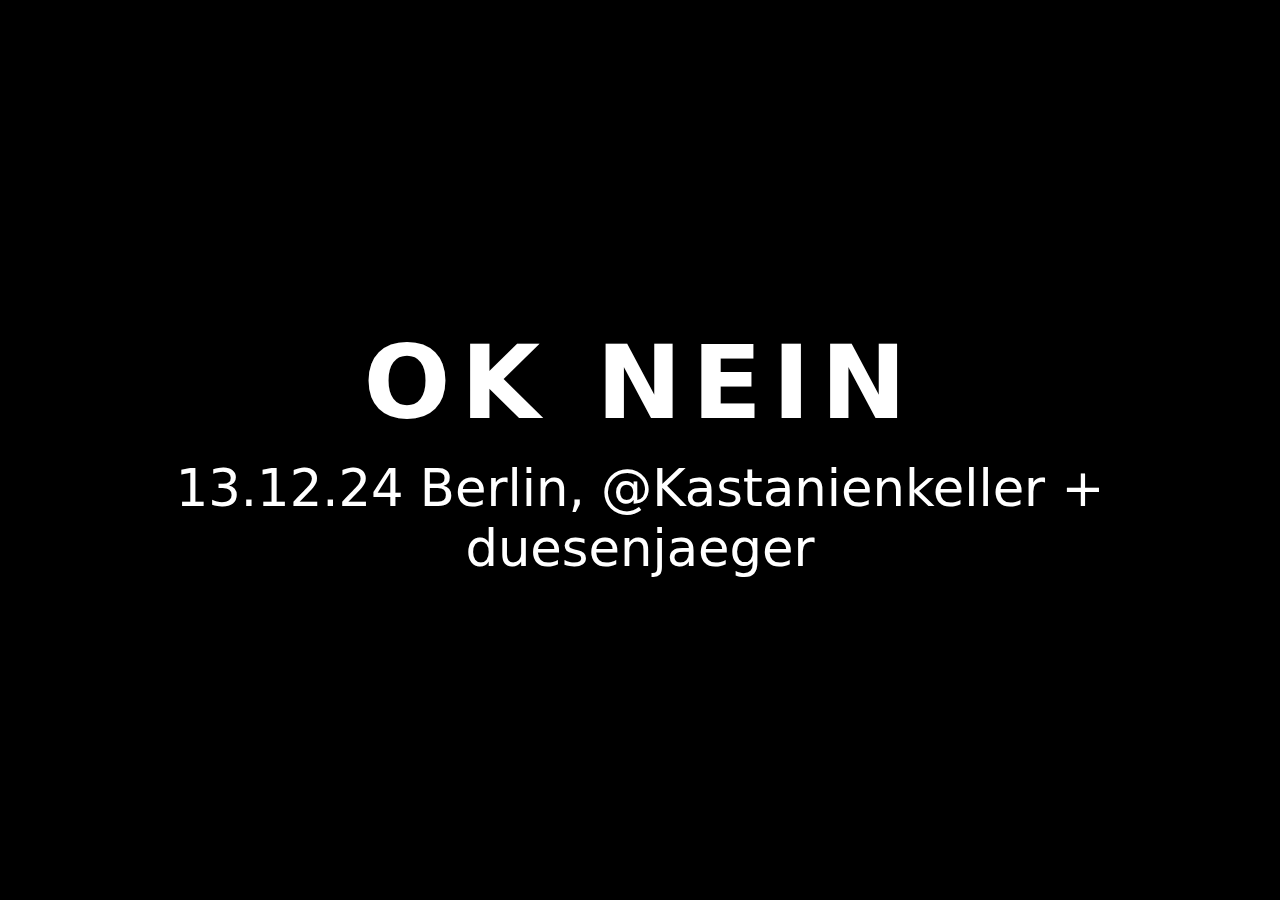
==== index.html @ 97c54432 "v0.1" ====
<!DOCTYPE html>
<html>
<head>
  <link rel="stylesheet" href="assets/css/main.css">
</head>

<body>
  <div class="text-container">
    <div class="main-text">OK NEIN</div>
    <div class="sub-text">13.12.24 Berlin, @Kastanienkeller + duesenjaeger</div>
  </div>
</body>

</html>
---- assets/css/main.css ----
/* Reset default margins and padding */
* {
  margin: 0;
  padding: 0;
  box-sizing: border-box;
}

/* Basic body styling */
body {
  background-color: black;
  color: white;
  font-family: Arial, sans-serif;
  min-height: 100vh;
  display: flex;
  justify-content: center;
  align-items: center;
  position: relative; /* Add this for absolute positioning of background */
  font-family: system-ui, /* Modern browsers' native font */
               -apple-system, /* iOS Safari, macOS Safari */
               BlinkMacSystemFont, /* Chrome on macOS */
               'Segoe UI', /* Windows */
               Roboto, /* Android, Chrome OS */
               'Helvetica Neue', /* macOS */
               Arial,
               sans-serif;
  
}

body::before {
  content: '';
  position: absolute;
  top: 0;
  left: 0;
  width: 100%;
  height: 100%;
  background-image: url('../images/bg.jpg');
  background-size: cover;
  background-position: center center;
  opacity: 0;
  z-index: -1;
  animation: 
    fadeIn 5s ease-in forwards 2s,  /* Initial fade with 5s delay, then stay */
    subtlePulse 60s ease-in-out infinite 7s,  /* Start pulsing after fade-in */
    slideBackground 60s ease-in-out infinite 5s;
}

@keyframes fadeIn {
  from { opacity: 0; }
  to { opacity: 0.15; }
}

@keyframes subtlePulse {
  0%, 100% { opacity: 0.15; }
  50% { opacity: 0.2; }
}

@keyframes slideBackground {
  0%, 100% { background-position: center center; }
  25% { background-position: 100% center; }
  75% { background-position: 0% center; }
}

.text-container {
  display: flex;
  flex-direction: column;
  align-items: center;
}
/* Main text styling */
.main-text {
  display: block;  /* Forces the div to take full width */
  font-size: 8vw;
  font-weight: bold;
  text-align: center;
  letter-spacing: 0.1em;
}

/* Subtext styling */
.sub-text {
  display: block;  /* Forces the div to take full width */
  font-size: calc(8vw * 0.5);  /* 75% of main-text size */
  text-align: center;
  margin-top: 1rem;  /* Add some spacing between main text and subtext */
}
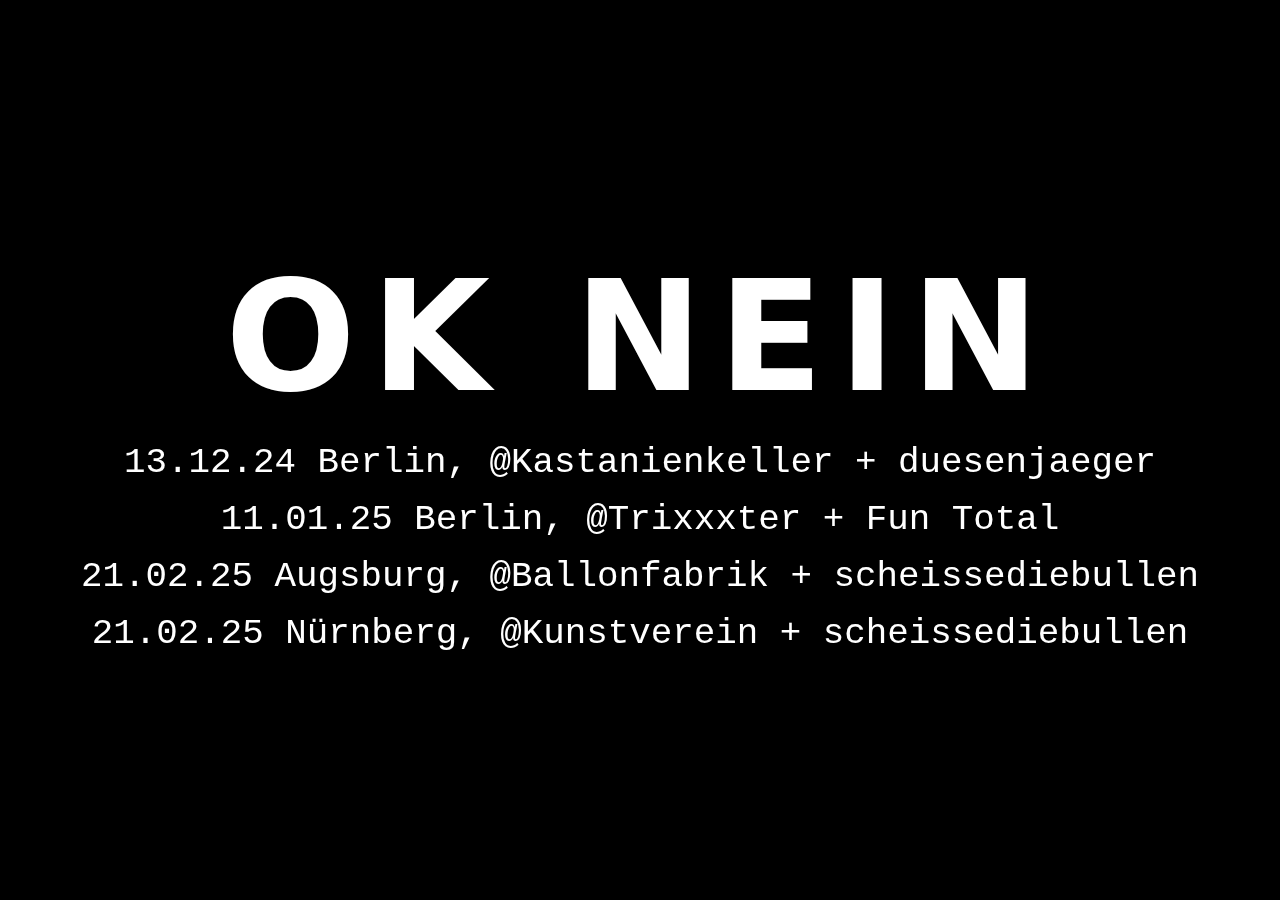
==== commit 1bc27d6d: "more concerts" ====
--- a/index.html
+++ b/index.html
@@ -8,6 +8,9 @@
   <div class="text-container">
     <div class="main-text">OK NEIN</div>
     <div class="sub-text">13.12.24 Berlin, @Kastanienkeller + duesenjaeger</div>
+    <div class="sub-text">11.01.25 Berlin, @Trixxxter + Fun Total</div>
+    <div class="sub-text">21.02.25 Augsburg, @Ballonfabrik + scheissediebullen</div>
+    <div class="sub-text">21.02.25 Nürnberg, @Kunstverein + scheissediebullen</div>
   </div>
 </body>
 
--- a/assets/css/main.css
+++ b/assets/css/main.css
@@ -9,8 +9,8 @@
 body {
   background-color: black;
   color: white;
-  font-family: Arial, sans-serif;
   min-height: 100vh;
+  min-height: 100dvh;
   display: flex;
   justify-content: center;
   align-items: center;
@@ -23,16 +23,17 @@
                'Helvetica Neue', /* macOS */
                Arial,
                sans-serif;
-  
+  padding: 10px;  
 }
 
 body::before {
   content: '';
-  position: absolute;
+  position: fixed;
   top: 0;
   left: 0;
   width: 100%;
-  height: 100%;
+  height: 100vh;
+  height: 100dvh;
   background-image: url('../images/bg.jpg');
   background-size: cover;
   background-position: center center;
@@ -68,7 +69,7 @@
 /* Main text styling */
 .main-text {
   display: block;  /* Forces the div to take full width */
-  font-size: 8vw;
+  font-size: 12vw;
   font-weight: bold;
   text-align: center;
   letter-spacing: 0.1em;
@@ -77,7 +78,8 @@
 /* Subtext styling */
 .sub-text {
   display: block;  /* Forces the div to take full width */
-  font-size: calc(8vw * 0.5);  /* 75% of main-text size */
+  font-size: calc(8vw * 0.35);
   text-align: center;
   margin-top: 1rem;  /* Add some spacing between main text and subtext */
+  font-family: 'Courier New', Courier, monospace;
 }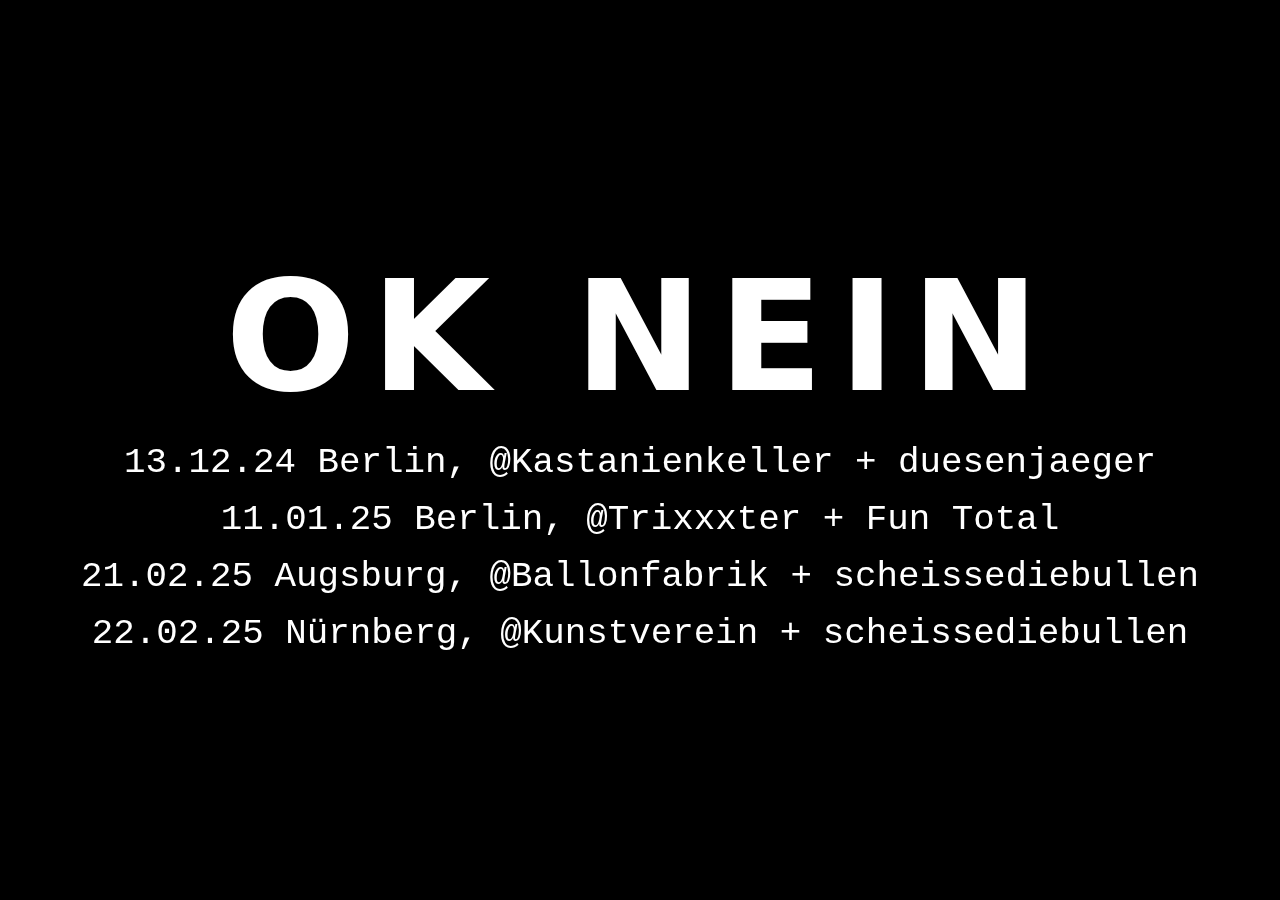
==== commit 35ecb47d: "foo" ====
--- a/index.html
+++ b/index.html
@@ -1,6 +1,11 @@
 <!DOCTYPE html>
-<html>
+<html lang="de">
+
 <head>
+  <meta charset="UTF-8">
+  <meta name="viewport" content="width=device-width, initial-scale=1.0">
+  <meta name="description" content="OK NEIN - Tour Dates 2024/2025">
+  <title>OK NEIN - Tour Dates</title>
   <link rel="stylesheet" href="assets/css/main.css">
 </head>
 
@@ -10,7 +15,7 @@
     <div class="sub-text">13.12.24 Berlin, @Kastanienkeller + duesenjaeger</div>
     <div class="sub-text">11.01.25 Berlin, @Trixxxter + Fun Total</div>
     <div class="sub-text">21.02.25 Augsburg, @Ballonfabrik + scheissediebullen</div>
-    <div class="sub-text">21.02.25 Nürnberg, @Kunstverein + scheissediebullen</div>
+    <div class="sub-text">22.02.25 Nürnberg, @Kunstverein + scheissediebullen</div>
   </div>
 </body>
 
--- a/assets/css/main.css
+++ b/assets/css/main.css
@@ -23,10 +23,14 @@
                'Helvetica Neue', /* macOS */
                Arial,
                sans-serif;
-  padding: 10px;  
+  padding: max(10px, 2vw);  /* Uses at least 10px, scales up on larger screens */
+  -webkit-font-smoothing: antialiased;  /* Better rendering on Apple devices */
+  -moz-osx-font-smoothing: grayscale;
+  -webkit-text-size-adjust: 100%;
 }
 
 body::before {
+  will-change: opacity, background-position;
   content: '';
   position: fixed;
   top: 0;
@@ -65,6 +69,8 @@
   display: flex;
   flex-direction: column;
   align-items: center;
+  width: 100%;
+  max-width: calc(100% - 20px);
 }
 /* Main text styling */
 .main-text {
@@ -81,5 +87,11 @@
   font-size: calc(8vw * 0.35);
   text-align: center;
   margin-top: 1rem;  /* Add some spacing between main text and subtext */
-  font-family: 'Courier New', Courier, monospace;
+  font-family: ui-monospace,  /* Modern browsers */
+               SFMono-Regular,  /* Apple systems */
+               Menlo,  /* macOS/iOS */
+               Monaco,  /* macOS/iOS */
+               'Courier New',  /* Windows/iOS */
+               Courier,
+               monospace;  /* Generic fallback */
 }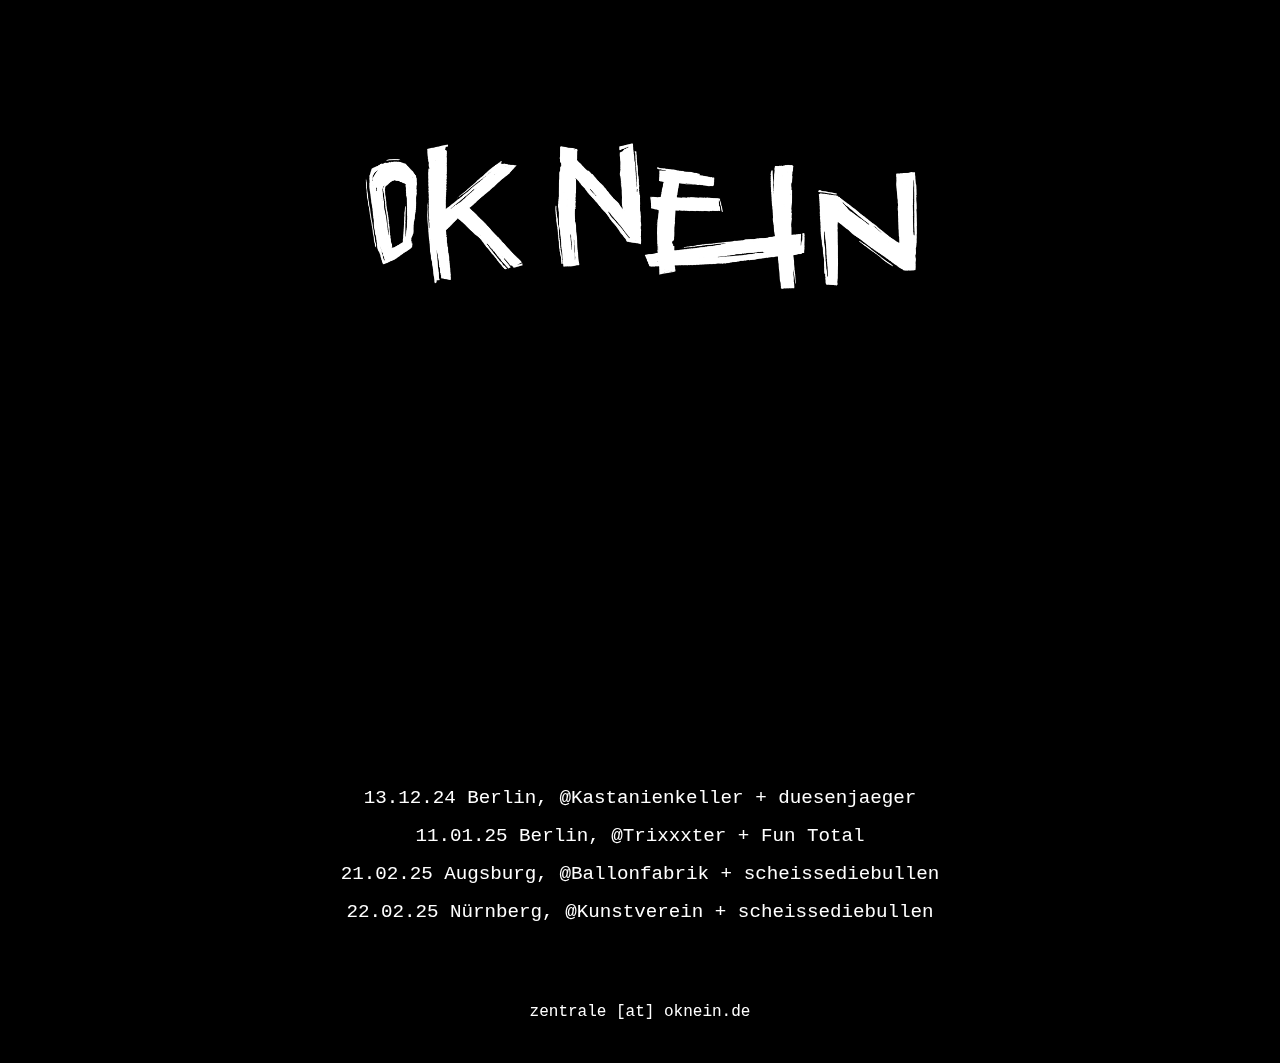
==== commit c3cd2c3a: "added video & footer" ====
--- a/index.html
+++ b/index.html
@@ -10,12 +10,23 @@
 </head>
 
 <body>
-  <div class="text-container">
-    <div class="main-text">OK NEIN</div>
-    <div class="sub-text">13.12.24 Berlin, @Kastanienkeller + duesenjaeger</div>
-    <div class="sub-text">11.01.25 Berlin, @Trixxxter + Fun Total</div>
-    <div class="sub-text">21.02.25 Augsburg, @Ballonfabrik + scheissediebullen</div>
-    <div class="sub-text">22.02.25 Nürnberg, @Kunstverein + scheissediebullen</div>
+  <div class="main-container">
+    <img src="assets/images/oknein.png" alt="OK NEIN" class="logo">
+    
+    <iframe class="youtube-embed" width="560" height="315" src="https://www.youtube.com/embed/hJL6jzHCCSY?si=0oCUPQqzzDC5m5z3" title="YouTube video player" frameborder="0" allow="accelerometer; autoplay; clipboard-write; encrypted-media; gyroscope; picture-in-picture; web-share" referrerpolicy="strict-origin-when-cross-origin" allowfullscreen></iframe>
+
+    <div class="concerts-container">      
+      <div class="concert">13.12.24 Berlin, @Kastanienkeller + duesenjaeger</div>
+      <div class="concert">11.01.25 Berlin, @Trixxxter + Fun Total</div>
+      <div class="concert">21.02.25 Augsburg, @Ballonfabrik + scheissediebullen</div>
+      <div class="concert">22.02.25 Nürnberg, @Kunstverein + scheissediebullen</div>
+    </div>
+    
+    <footer>
+      <div class="contact">
+        zentrale [at] oknein.de
+      </div>
+    </footer>
   </div>
 </body>
 
--- a/assets/css/main.css
+++ b/assets/css/main.css
@@ -10,19 +10,18 @@
   background-color: black;
   color: white;
   min-height: 100vh;
-  min-height: 100dvh;
-  display: flex;
+  margin: 0;
+  position: relative;
+  display: block;
   justify-content: center;
   align-items: center;
-  position: relative; /* Add this for absolute positioning of background */
-  font-family: system-ui, /* Modern browsers' native font */
-               -apple-system, /* iOS Safari, macOS Safari */
-               BlinkMacSystemFont, /* Chrome on macOS */
-               'Segoe UI', /* Windows */
-               Roboto, /* Android, Chrome OS */
-               'Helvetica Neue', /* macOS */
-               Arial,
-               sans-serif;
+  font-family: ui-monospace,
+  SFMono-Regular,
+  Menlo,
+  Monaco,
+  'Courier New',
+  Courier,
+  monospace;
   padding: max(10px, 2vw);  /* Uses at least 10px, scales up on larger screens */
   -webkit-font-smoothing: antialiased;  /* Better rendering on Apple devices */
   -moz-osx-font-smoothing: grayscale;
@@ -37,7 +36,6 @@
   left: 0;
   width: 100%;
   height: 100vh;
-  height: 100dvh;
   background-image: url('../images/bg.jpg');
   background-size: cover;
   background-position: center center;
@@ -65,33 +63,87 @@
   75% { background-position: 0% center; }
 }
 
-.text-container {
+.main-container {
+  display: flex;
+  flex-direction: column;
+  align-items: center;
+  min-height: calc(100vh - max(10px, 2vw));
+  width: 100%;
+}
+
+.concerts-container {
+  margin-top: 1rem;
+  margin-bottom: 2rem;
+  flex: 1;
   display: flex;
   flex-direction: column;
   align-items: center;
   width: 100%;
   max-width: calc(100% - 20px);
-}
-/* Main text styling */
-.main-text {
-  display: block;  /* Forces the div to take full width */
-  font-size: 12vw;
-  font-weight: bold;
   text-align: center;
-  letter-spacing: 0.1em;
 }
 
-/* Subtext styling */
-.sub-text {
-  display: block;  /* Forces the div to take full width */
-  font-size: calc(8vw * 0.35);
+/* Logo styling (replacing main-text) */
+.logo {
+  width: 80%;  /* Adjust this value to control the logo size */
+  max-width: 600px;  /* Prevents the logo from becoming too large */
+  height: auto;
+  margin: 2rem 0;
+}
+
+/* Concert styling */
+.concert {
+  display: block;
+  font-size: 1vw;  /* Default size for large desktops */
   text-align: center;
-  margin-top: 1rem;  /* Add some spacing between main text and subtext */
-  font-family: ui-monospace,  /* Modern browsers */
-               SFMono-Regular,  /* Apple systems */
-               Menlo,  /* macOS/iOS */
-               Monaco,  /* macOS/iOS */
-               'Courier New',  /* Windows/iOS */
-               Courier,
-               monospace;  /* Generic fallback */
+  margin-top: 1rem;
+}
+
+@media screen and (max-width: 1440px) {
+  .concert {
+    font-size: 1.5vw;  /* Size for small desktops */
+  }
+}
+
+@media screen and (max-width: 1024px) {
+  .concert {
+    font-size: 2.5vw;  /* Medium size for tablets */
+  }
+}
+
+@media screen and (max-width: 768px) {
+  .concert {
+    font-size: 4vw;  /* Larger size for mobile devices */
+  }
+}
+
+footer {
+  width: 100%;
+  text-align: center;
+  margin-top: 2rem;
+  padding: 1rem 0;
+}
+
+.contact a {
+  color: inherit;
+  text-decoration: none;
+}
+
+.contact a:hover {
+  text-decoration: underline;
+}
+
+.youtube-embed {
+  display: block;
+  margin: 0 auto;
+  width: 50%;
+  height: auto;
+  aspect-ratio: 16/9;
+  margin-bottom: auto;
+}
+
+@media screen and (max-width: 768px) {
+  .youtube-embed {
+    width: 100%;
+  }
 }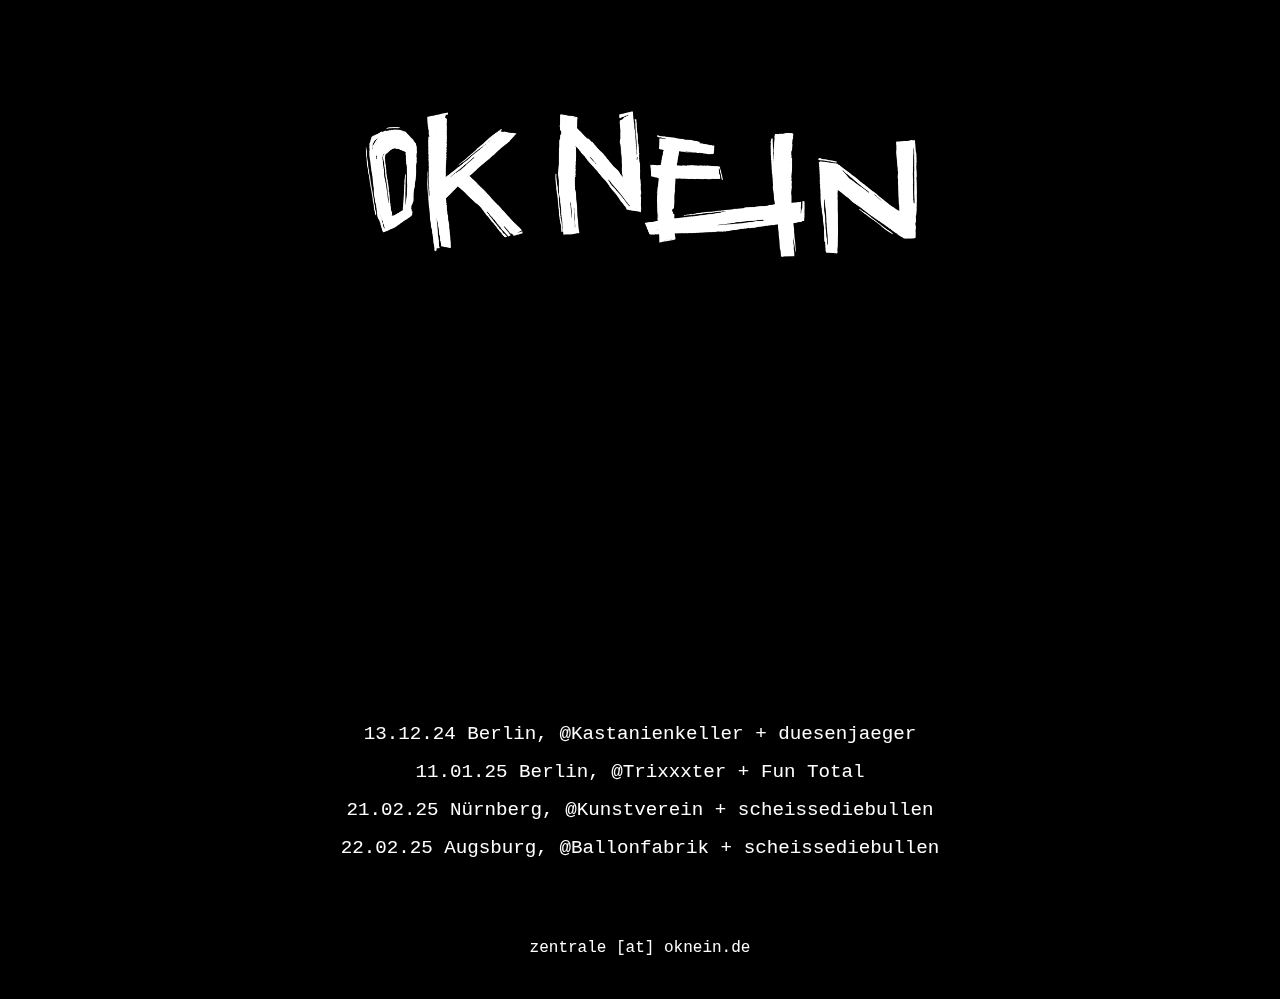
==== commit 8af22e99: "fix concert dates" ====
--- a/index.html
+++ b/index.html
@@ -18,8 +18,8 @@
     <div class="concerts-container">      
       <div class="concert">13.12.24 Berlin, @Kastanienkeller + duesenjaeger</div>
       <div class="concert">11.01.25 Berlin, @Trixxxter + Fun Total</div>
-      <div class="concert">21.02.25 Augsburg, @Ballonfabrik + scheissediebullen</div>
-      <div class="concert">22.02.25 Nürnberg, @Kunstverein + scheissediebullen</div>
+      <div class="concert">21.02.25 Nürnberg, @Kunstverein + scheissediebullen</div>
+      <div class="concert">22.02.25 Augsburg, @Ballonfabrik + scheissediebullen</div>
     </div>
     
     <footer>
--- a/assets/css/main.css
+++ b/assets/css/main.css
@@ -85,10 +85,11 @@
 
 /* Logo styling (replacing main-text) */
 .logo {
-  width: 80%;  /* Adjust this value to control the logo size */
-  max-width: 600px;  /* Prevents the logo from becoming too large */
+  width: 100%;
+  max-width: 600px;  /* adjust this value based on your needs */
   height: auto;
-  margin: 2rem 0;
+  display: block;
+  margin: 0 auto;
 }
 
 /* Concert styling */
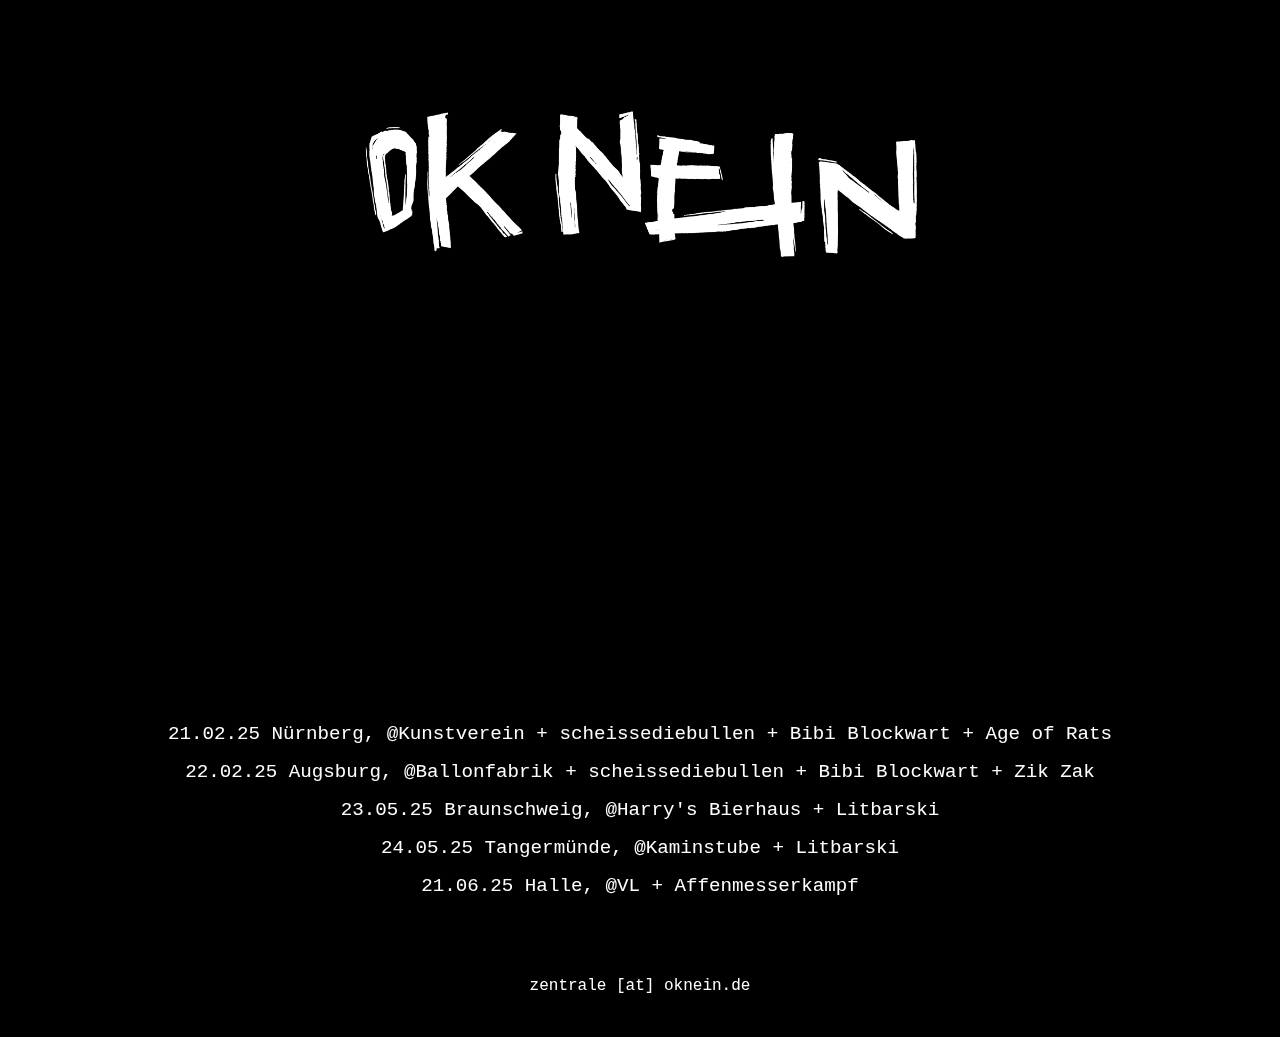
==== commit bd469328: "concerts update" ====
--- a/index.html
+++ b/index.html
@@ -15,11 +15,12 @@
     
     <iframe class="youtube-embed" width="560" height="315" src="https://www.youtube.com/embed/hJL6jzHCCSY?si=0oCUPQqzzDC5m5z3" title="YouTube video player" frameborder="0" allow="accelerometer; autoplay; clipboard-write; encrypted-media; gyroscope; picture-in-picture; web-share" referrerpolicy="strict-origin-when-cross-origin" allowfullscreen></iframe>
 
-    <div class="concerts-container">      
-      <div class="concert">13.12.24 Berlin, @Kastanienkeller + duesenjaeger</div>
-      <div class="concert">11.01.25 Berlin, @Trixxxter + Fun Total</div>
-      <div class="concert">21.02.25 Nürnberg, @Kunstverein + scheissediebullen</div>
-      <div class="concert">22.02.25 Augsburg, @Ballonfabrik + scheissediebullen</div>
+    <div class="concerts-container">
+      <div class="concert">21.02.25 Nürnberg, @Kunstverein + scheissediebullen + Bibi Blockwart + Age of Rats</div>
+      <div class="concert">22.02.25 Augsburg, @Ballonfabrik + scheissediebullen + Bibi Blockwart + Zik Zak</div>
+      <div class="concert">23.05.25 Braunschweig, @Harry's Bierhaus + Litbarski</div>
+      <div class="concert">24.05.25 Tangermünde, @Kaminstube + Litbarski</div>
+      <div class="concert">21.06.25 Halle, @VL + Affenmesserkampf</div>
     </div>
     
     <footer>
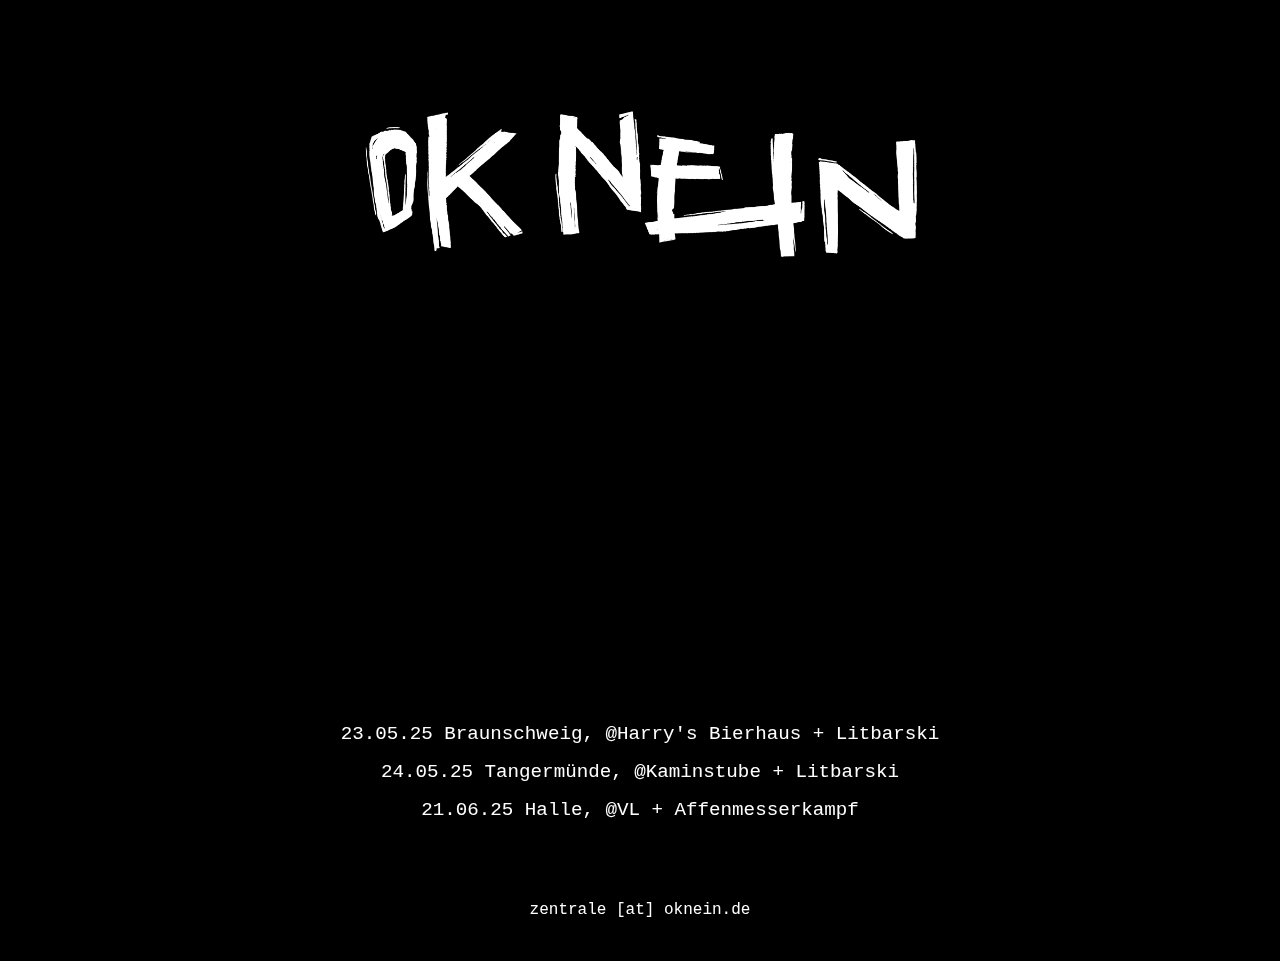
==== commit df9cfd89: "update" ====
--- a/index.html
+++ b/index.html
@@ -16,8 +16,6 @@
     <iframe class="youtube-embed" width="560" height="315" src="https://www.youtube.com/embed/hJL6jzHCCSY?si=0oCUPQqzzDC5m5z3" title="YouTube video player" frameborder="0" allow="accelerometer; autoplay; clipboard-write; encrypted-media; gyroscope; picture-in-picture; web-share" referrerpolicy="strict-origin-when-cross-origin" allowfullscreen></iframe>
 
     <div class="concerts-container">
-      <div class="concert">21.02.25 Nürnberg, @Kunstverein + scheissediebullen + Bibi Blockwart + Age of Rats</div>
-      <div class="concert">22.02.25 Augsburg, @Ballonfabrik + scheissediebullen + Bibi Blockwart + Zik Zak</div>
       <div class="concert">23.05.25 Braunschweig, @Harry's Bierhaus + Litbarski</div>
       <div class="concert">24.05.25 Tangermünde, @Kaminstube + Litbarski</div>
       <div class="concert">21.06.25 Halle, @VL + Affenmesserkampf</div>
